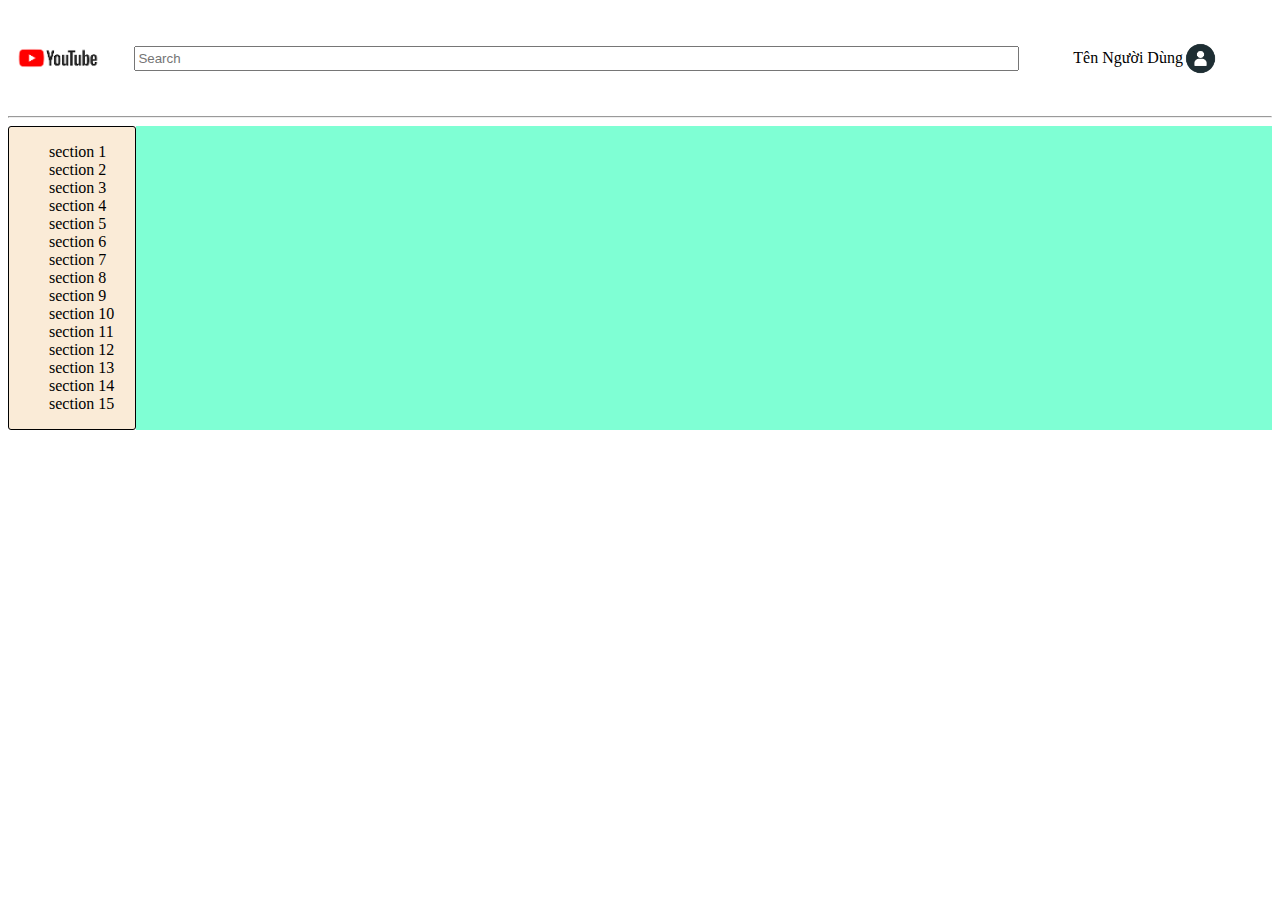
==== baiOnline_26/3/index.html @ 7252d27b "update" ====
<!DOCTYPE html>
<html lang="en">
<head>
    <meta charset="UTF-8">
    <meta http-equiv="X-UA-Compatible" content="IE=edge">
    <meta name="viewport" content="width=device-width, initial-scale=1.0">
    <title>YouTobe</title>
    <link rel="stylesheet" href="style.css">
</head>
<body>
    <div class="container">
        <header>
            <div class="header-left">
                <img src="img/logo.png" alt="">
            </div>
            <input type="search" placeholder="Search">
            <div class="header-right">
                <p>Tên Người Dùng</p>
                <img src="img/avatar.png" alt="">
            </div>
        </header>
        <hr>
    <div class="content">
        <aside>
            <ul>
                <li>section 1</li>
                <li>section 2</li>
                <li>section 3</li>
                <li>section 4</li>
                <li>section 5</li>
                <li>section 6</li>
                <li>section 7</li>
                <li>section 8</li>
                <li>section 9</li>
                <li>section 10</li>
                <li>section 11</li>
                <li>section 12</li>
                <li>section 13</li>
                <li>section 14</li>
                <li>section 15</li>
            </ul>
        </aside>

        <article>
            <div class="item">
            <video src="img/video.mp4"></video>
            </div>
        </article>
    </div>
    </div>
</body>
</html>
---- baiOnline_26/3/style.css ----
.container{
    width: 100%;
}
header{
    display: flex;
    width: 100%;
    height: 100px;
    justify-content: space-around;
}
.header-left{
    width: 10%;
    height: 100px;
}
.header-left img {
    height: 100%;
}
input{
    height: 25%;
    flex-grow: 1;
    margin: auto;
}
.header-right{
    width: 20%;
    display: flex;
    justify-content: center;
}
.header-right img{
    height: 35%;
    margin: auto 0;
}
.header-right p{
    margin: auto 0;
}

aside{
    width: 10%;
    height: auto;
    background-color: antiquewhite;
    border-radius: 3px;
    border: 1px solid black;
}
aside ul li{
    list-style: none;
}
.content {
    display: flex;
}
article {
    display: flex;
    flex-grow: 1;
    background-color: aquamarine;
    justify-content: center;
}

.item video {
    width: 25%;
}
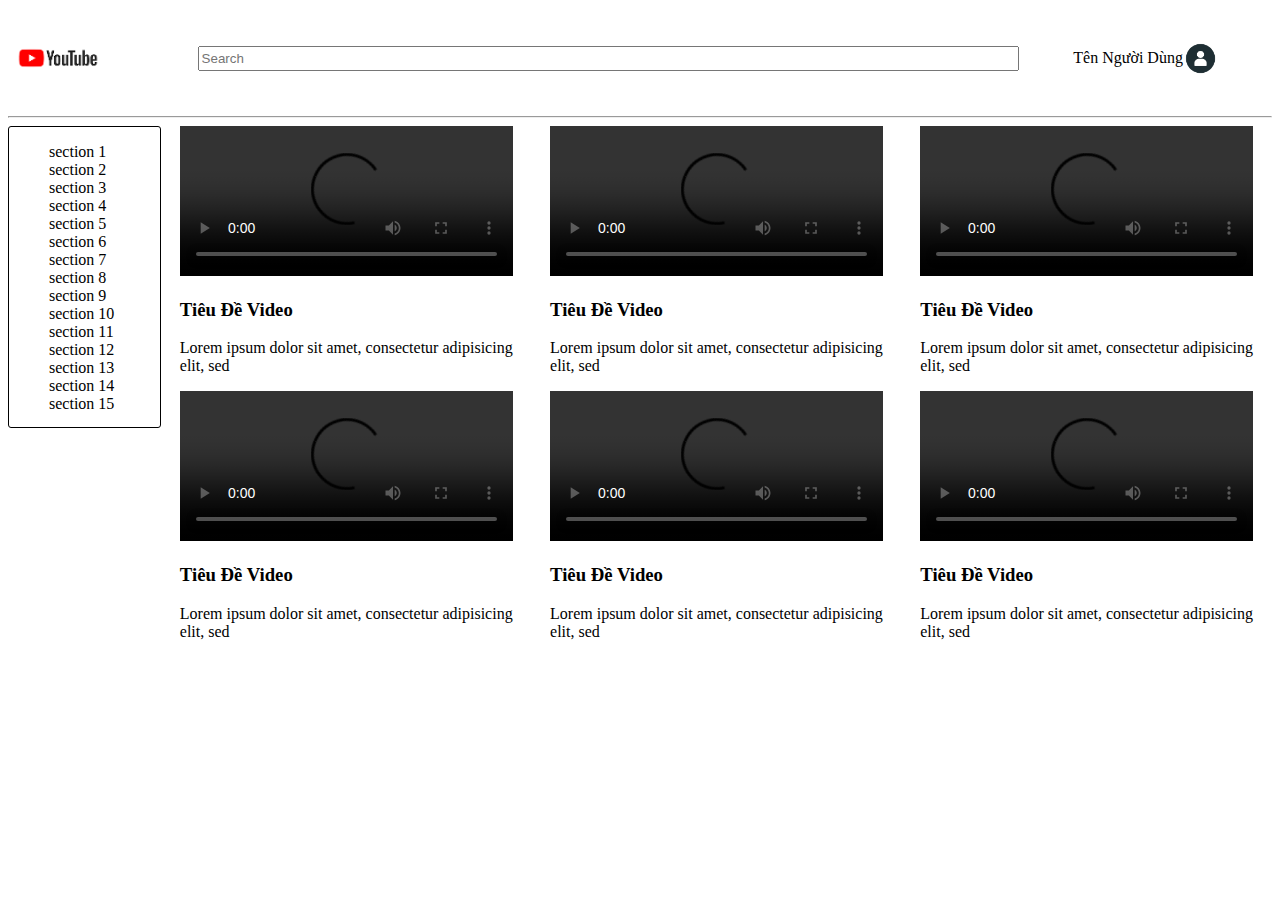
==== commit fe35457a: "update" ====
--- a/baiOnline_26/3/index.html
+++ b/baiOnline_26/3/index.html
@@ -16,6 +16,9 @@
             <input type="search" placeholder="Search">
             <div class="header-right">
                 <p>Tên Người Dùng</p>
+                <img src="img/avatar.png" alt="">
+            </div>
+            <div class="header-right1">
                 <img src="img/avatar.png" alt="">
             </div>
         </header>
@@ -43,8 +46,65 @@
 
         <article>
             <div class="item">
-            <video src="img/video.mp4"></video>
+            <video controls>
+                <source src="img/video.mp4" >
+            </video>
+            <h3>Tiêu Đề Video</h3>
+            <p>
+                Lorem ipsum dolor sit amet,
+                consectetur adipisicing elit, sed
+            </p>
             </div>
+            <div class="item">
+                <video controls>
+                    <source src="img/video.mp4" >
+                </video>
+                <h3>Tiêu Đề Video</h3>
+                <p>
+                    Lorem ipsum dolor sit amet,
+                    consectetur adipisicing elit, sed
+                </p>
+                </div>
+                <div class="item">
+                    <video controls>
+                        <source src="img/video.mp4" >
+                    </video>
+                    <h3>Tiêu Đề Video</h3>
+                    <p>
+                        Lorem ipsum dolor sit amet,
+                        consectetur adipisicing elit, sed
+                    </p>
+                    </div>
+                    <div class="item">
+                        <video controls>
+                            <source src="img/video.mp4" >
+                        </video>
+                        <h3>Tiêu Đề Video</h3>
+                        <p>
+                            Lorem ipsum dolor sit amet,
+                            consectetur adipisicing elit, sed
+                        </p>
+                        </div>
+                        <div class="item">
+                            <video controls>
+                                <source src="img/video.mp4" >
+                            </video>
+                            <h3>Tiêu Đề Video</h3>
+                            <p>
+                                Lorem ipsum dolor sit amet,
+                                consectetur adipisicing elit, sed
+                            </p>
+                            </div>
+                            <div class="item">
+                                <video controls>
+                                    <source src="img/video.mp4" >
+                                </video>
+                                <h3>Tiêu Đề Video</h3>
+                                <p>
+                                    Lorem ipsum dolor sit amet,
+                                    consectetur adipisicing elit, sed
+                                </p>
+                                </div>
         </article>
     </div>
     </div>
--- a/baiOnline_26/3/style.css
+++ b/baiOnline_26/3/style.css
@@ -8,7 +8,7 @@
     justify-content: space-around;
 }
 .header-left{
-    width: 10%;
+    width: 15%;
     height: 100px;
 }
 .header-left img {
@@ -33,25 +33,105 @@
 }
 
 aside{
-    width: 10%;
-    height: auto;
-    background-color: antiquewhite;
+    width: 25%;
+    height: 300px;
     border-radius: 3px;
     border: 1px solid black;
+    min-width: 150px;
 }
 aside ul li{
     list-style: none;
+    margin: 0;
+    padding: 0;
 }
 .content {
+    width: 100%;
     display: flex;
+    justify-content: flex-start;
 }
 article {
     display: flex;
-    flex-grow: 1;
-    background-color: aquamarine;
-    justify-content: center;
+    flex-wrap: wrap;
+    justify-content: space-around;
 }
-
-.item video {
-    width: 25%;
+.item {
+    width: 30%;
+}
+.item video{
+    width: 100%;
+}
+.header-right1{
+    display: none;
+}
+@media all and (max-width: 680px) {
+    .container{
+        width: 100%;
+    }
+    header{
+        display: flex;
+        width: 100%;
+        height: 100px;
+        justify-content: space-around;
+    }
+    .header-left{
+        width: 160px;
+        height: 100px;
+    }
+    .header-left img {
+        height: 100%;
+    }
+    input{
+        height: 25%;
+        flex-grow: 1;
+        margin: auto;
+    }
+    .header-right{
+        width: 20%;
+        display: flex;
+        justify-content: center;
+        display: none;
+    }
+    .header-right1{
+        width: 20%;
+        display: flex;
+        justify-content: center;
+    }
+    .header-right1 img{
+        height: 35%;
+        margin: auto 0;
+    }
+    .header-right p{
+        margin: auto 0;
+    }
+    
+    aside{
+        width: 25%;
+        height: 300px;
+        border-radius: 3px;
+        border: 1px solid black;
+        min-width: 150px;
+    }
+    aside ul li{
+        list-style: none;
+        margin: 0;
+        padding: 0;
+    }
+    .content {
+        width: 100%;
+        display: flex;
+        justify-content: flex-start;
+    }
+    article {
+        display: flex;
+        flex-wrap: wrap;
+        flex-direction: column;
+        justify-content: space-around;
+    }
+    .item {
+        width: 100%;
+        margin-left: 10px;
+    }
+    .item video{
+        width: 100%;
+    }
 }